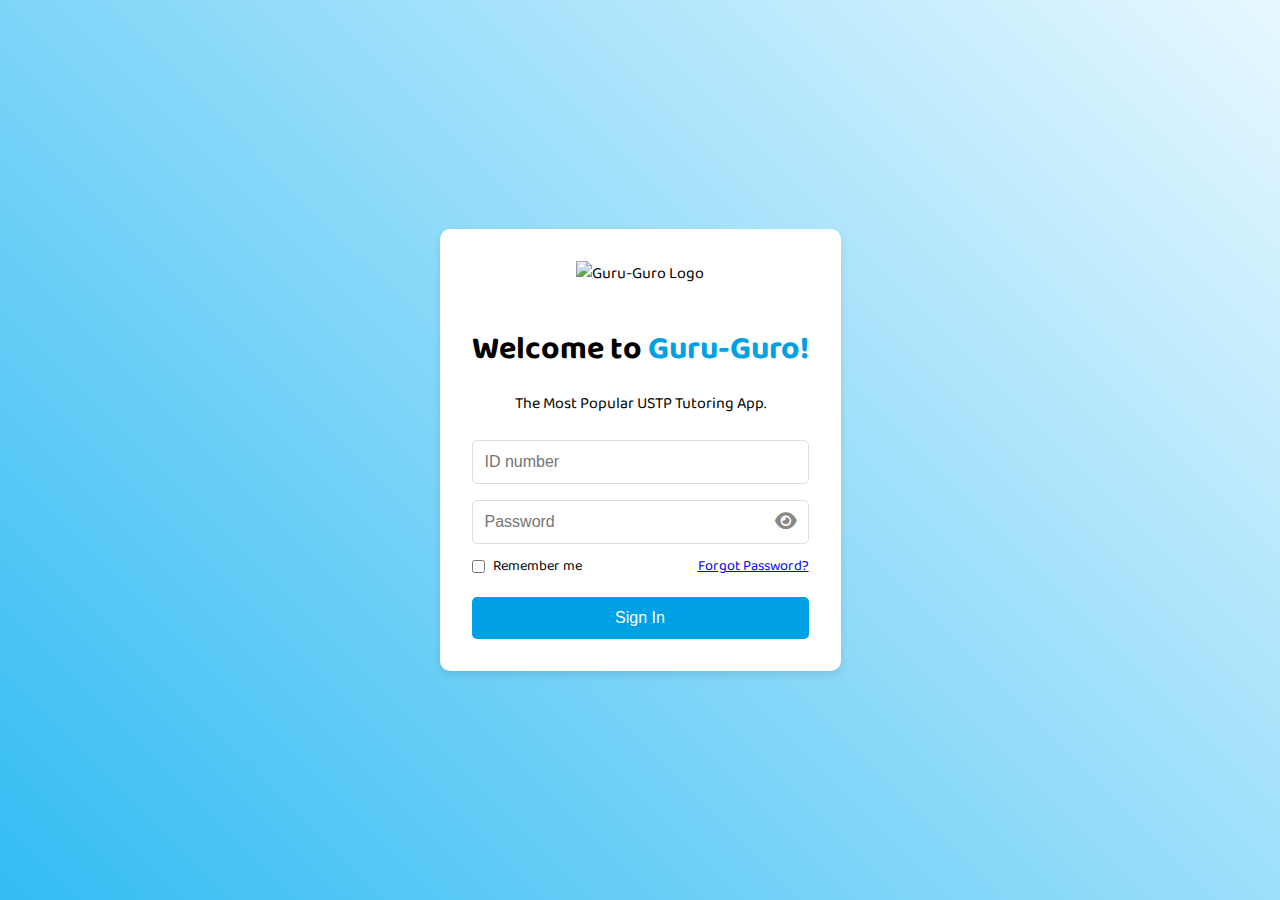
==== login.html @ 0e8edb70 "Add files via upload" ====
<!DOCTYPE html>
<html lang="en">
<head>
    <meta charset="UTF-8">
    <meta name="viewport" content="width=device-width, initial-scale=1.0">
    <title>Guru-Guro Login</title>
    <link rel="stylesheet" href="style.css">
    <link rel="preconnect" href="https://fonts.googleapis.com">
    <link rel="preconnect" href="https://fonts.gstatic.com" crossorigin>
    <link href="https://fonts.googleapis.com/css2?family=Baloo+2:wght@400..800&display=swap" rel="stylesheet">
    <link rel="stylesheet" href="https://cdnjs.cloudflare.com/ajax/libs/font-awesome/6.4.0/css/all.min.css">
</head>
<body>
    <div class="container">
        <div class="logo">
            <img src="C:/Users/ahzmi/guru-guro/images/logo.png" alt="Guru-Guro Logo">
        </div>
        <h1>Welcome to <span class="highlight">Guru-Guro!</span></h1>
        <p>The Most Popular USTP Tutoring App.</p>
        <form class="login-form" id="loginForm">
            <input type="text" placeholder="ID number" id="username" required>
            <div class="password-container">
                <input type="password" placeholder="Password" id="password" required>
                <i class="fa fa-eye" id="togglePassword" aria-hidden="true"></i>
            </div>
            <div class="options">
                <label class="check">
                    <input type="checkbox"> Remember me
                </label>
                <a href="#">Forgot Password?</a>
            </div>
            <button type="submit">Sign In</button>
        </form>
    </div>

    <script src="script.js"></script>
</body>
</html>
---- style.css ----
body {
    display: flex;
    justify-content: center;
    align-items: center;
    height: 100vh;
    background: linear-gradient(45deg, rgba(0, 171, 240, 0.8), rgba(225, 246, 255, 0.8));
    margin: 0;
    font-family: 'Baloo 2', cursive;
}

.container {
    text-align: center;
    background: #fff;
    padding: 2rem;
    border-radius: 10px;
    box-shadow: 0 4px 8px rgba(0, 0, 0, 0.1);
}

.logo img {
    max-width: 150px;
    margin-bottom: 1rem;
}

h1 {
    font-size: 2rem;
    margin-bottom: 1rem;
}

.highlight {
    color: #00a1e4;
}

.login-form {
    display: flex;
    flex-direction: column;
}

.login-form input {
    margin: 0.5rem 0;
    padding: 0.75rem;
    border: 1px solid #ddd;
    border-radius: 5px;
    font-size: 1rem;
}

.password-container {
    position: relative;
    display: flex;
    align-items: center;
}

.password-container input {
    width: 100%;
    padding-right: 2.5rem;
}

.password-container .fa-eye,
.password-container .fa-eye-slash {
    position: absolute;
    right: 0.75rem;
    top: 50%;
    transform: translateY(-50%);
    cursor: pointer;
    font-size: 1.2rem;
    color: #888;
}

.options {
    display: flex;
    justify-content: space-between;
    align-items: center;
    font-size: 0.9rem;
    margin-bottom: 1rem;
}

.check {
    display: flex;
    align-items: center;
}

.check input {
    margin-right: 0.5rem;
}

.login-form button {
    padding: 0.75rem;
    border: none;
    border-radius: 5px;
    background: #00a1e4;
    color: white;
    font-size: 1rem;
    cursor: pointer;
}

.login-form button:hover {
    background: #008ec1;
}
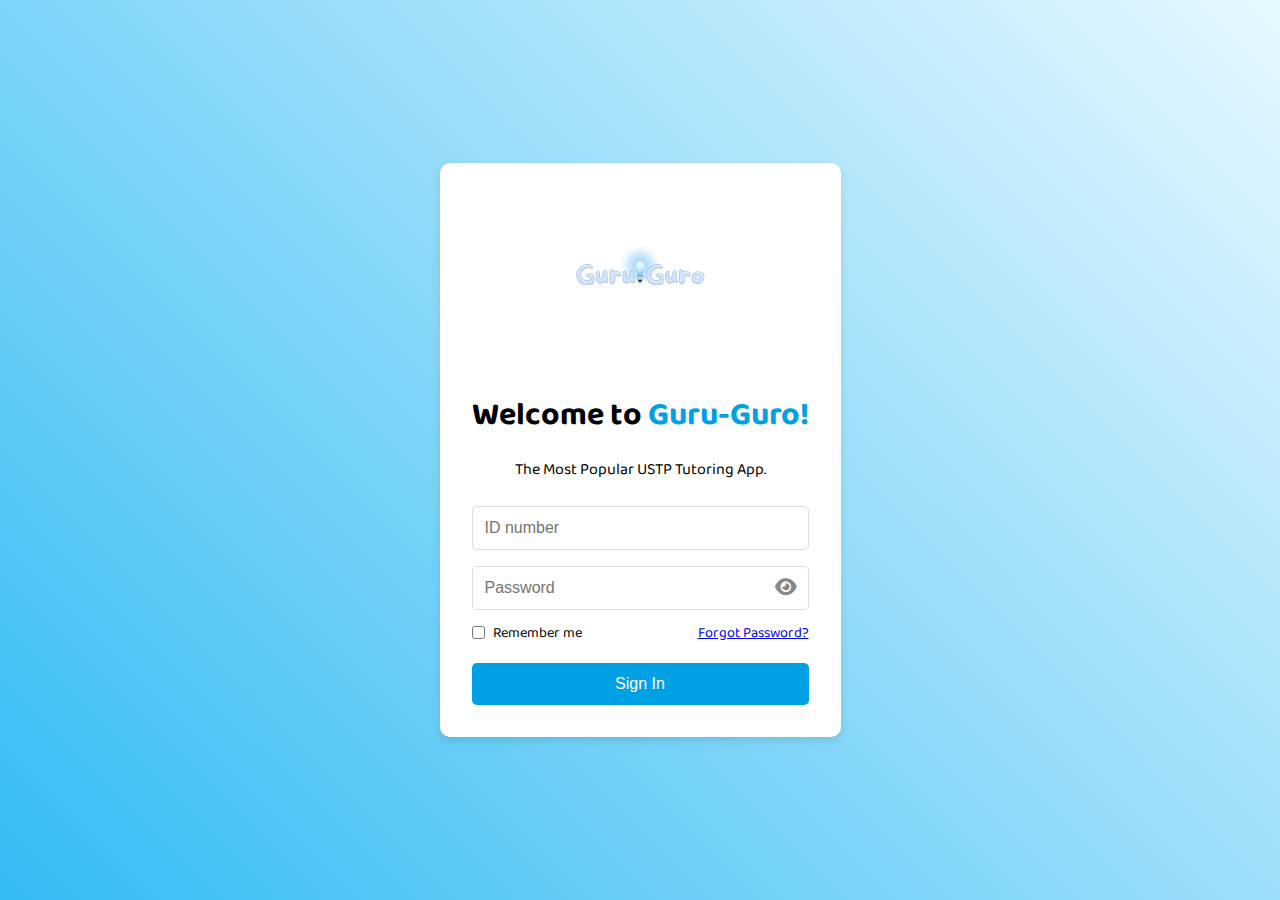
==== commit 0b79e09f: "Update login.html" ====
--- a/login.html
+++ b/login.html
@@ -13,7 +13,7 @@
 <body>
     <div class="container">
         <div class="logo">
-            <img src="C:/Users/ahzmi/guru-guro/images/logo.png" alt="Guru-Guro Logo">
+            <img src="images/logo.png" alt="Guru-Guro Logo">
         </div>
         <h1>Welcome to <span class="highlight">Guru-Guro!</span></h1>
         <p>The Most Popular USTP Tutoring App.</p>
